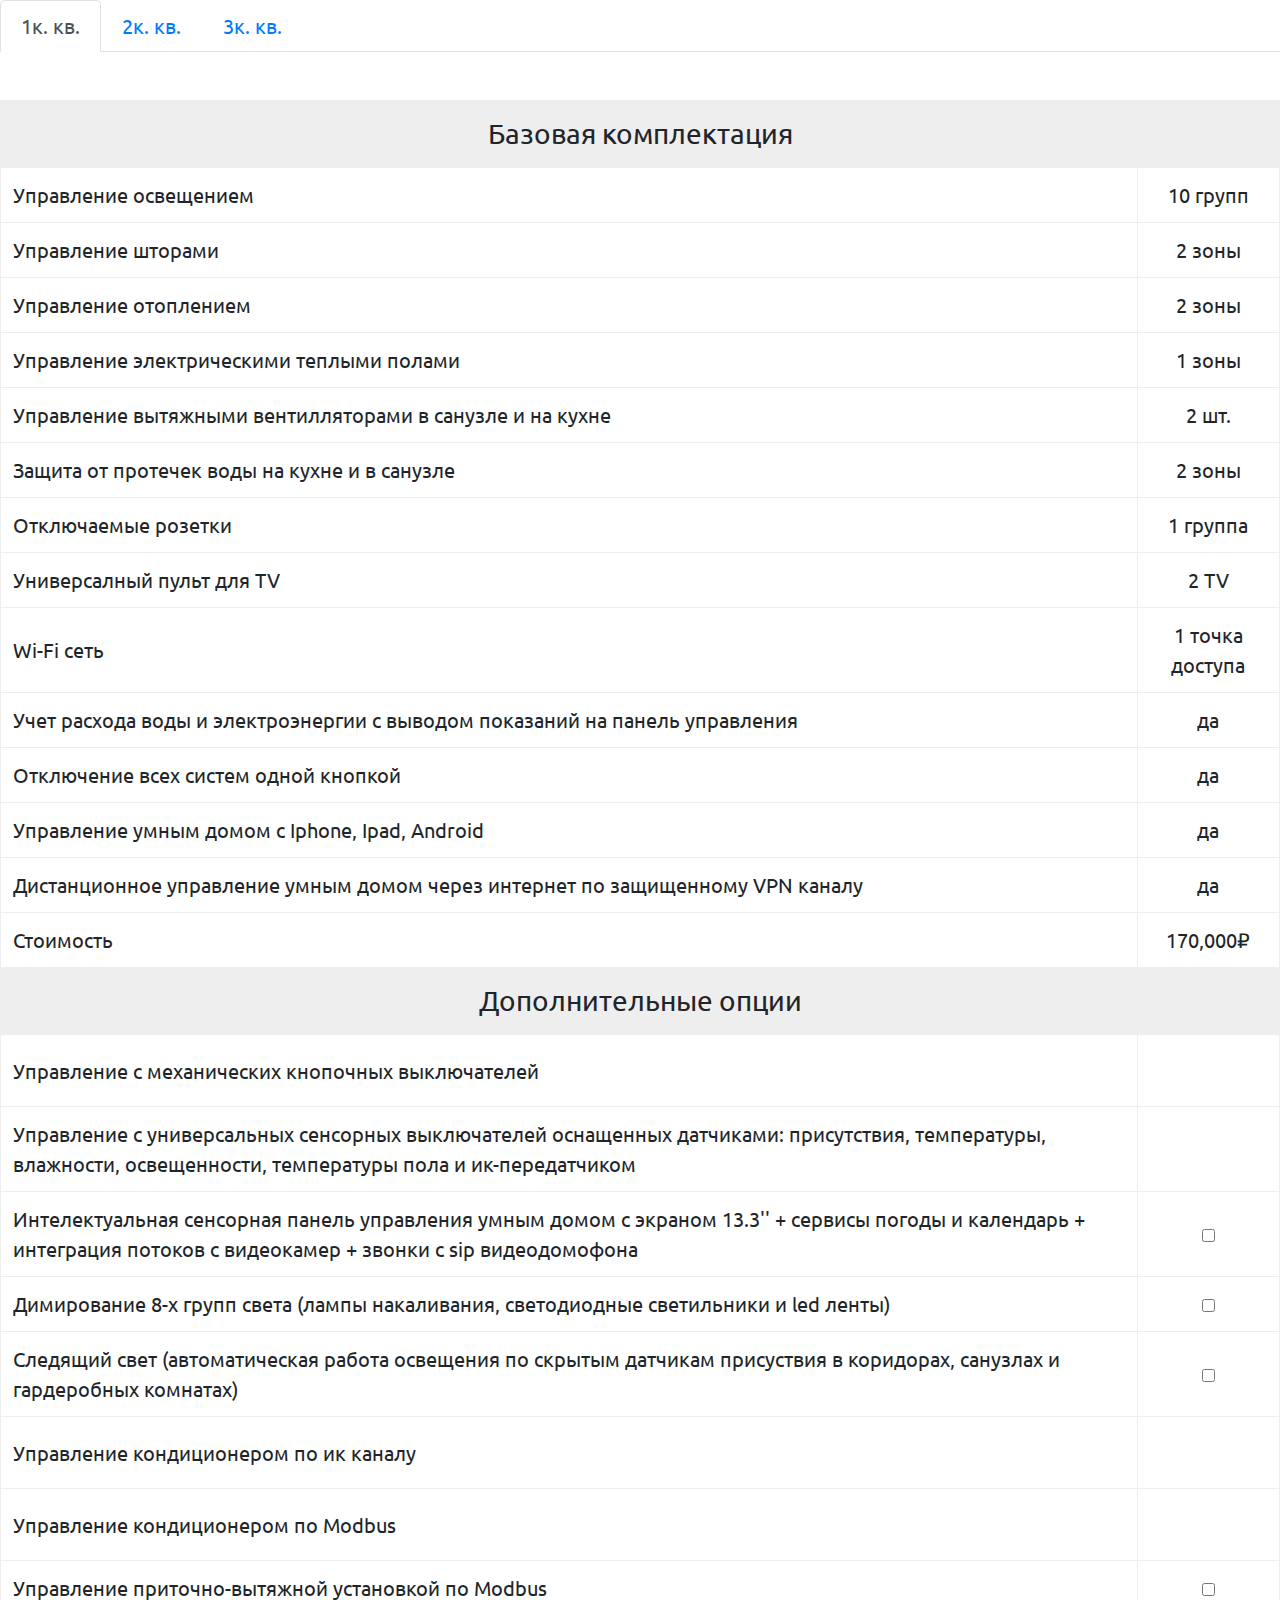
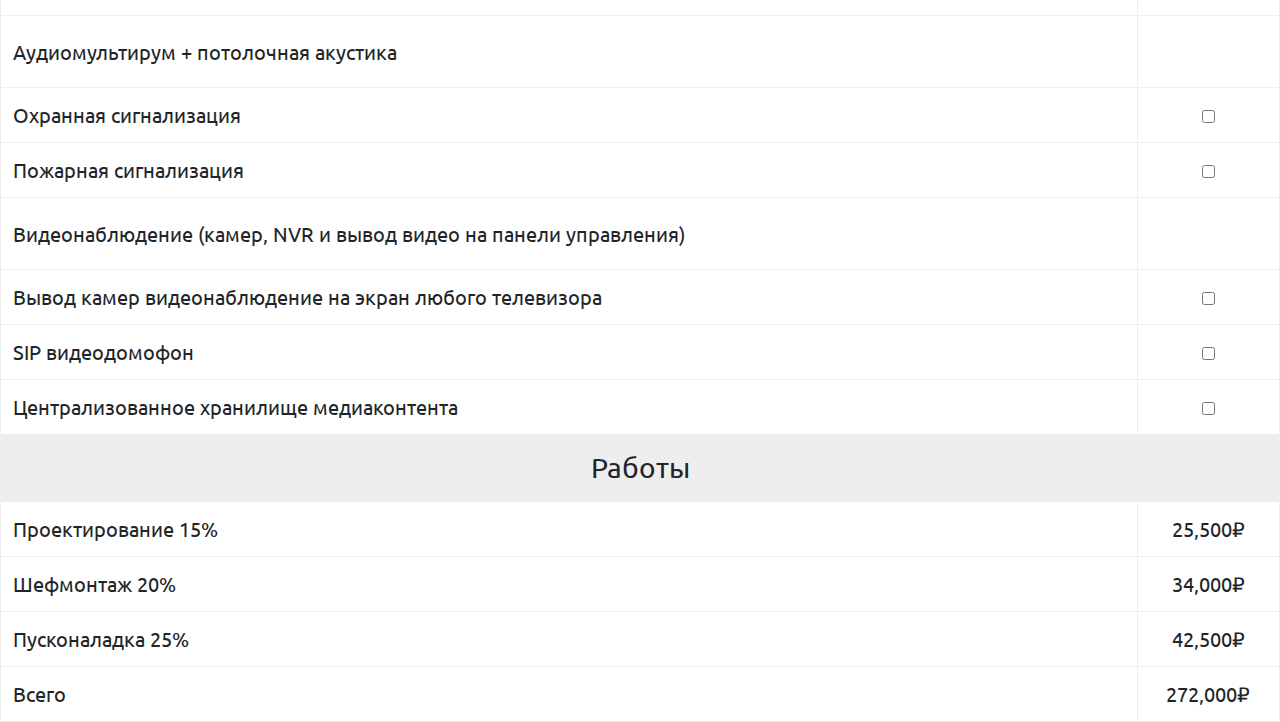
==== korolab/calc/index.html @ 898a59b2 "calculator" ====
<!DOCTYPE html>
<html>
  <head>
    <title>Калькулятор</title>
    <link rel="stylesheet" href="https://stackpath.bootstrapcdn.com/bootstrap/4.3.1/css/bootstrap.min.css" integrity="sha384-ggOyR0iXCbMQv3Xipma34MD+dH/1fQ784/j6cY/iJTQUOhcWr7x9JvoRxT2MZw1T" crossorigin="anonymous">
    <link rel="stylesheet" href="https://fonts.googleapis.com/css?family=Ubuntu:300,400,500,600,700&subset=latin,cyrillic">
    <link rel="stylesheet" href="index.css">
    <script src="https://code.jquery.com/jquery-3.3.1.slim.min.js" integrity="sha384-q8i/X+965DzO0rT7abK41JStQIAqVgRVzpbzo5smXKp4YfRvH+8abtTE1Pi6jizo" crossorigin="anonymous"></script>
    <script src="https://cdnjs.cloudflare.com/ajax/libs/popper.js/1.14.7/umd/popper.min.js" integrity="sha384-UO2eT0CpHqdSJQ6hJty5KVphtPhzWj9WO1clHTMGa3JDZwrnQq4sF86dIHNDz0W1" crossorigin="anonymous"></script>
    <script src="https://stackpath.bootstrapcdn.com/bootstrap/4.3.1/js/bootstrap.min.js" integrity="sha384-JjSmVgyd0p3pXB1rRibZUAYoIIy6OrQ6VrjIEaFf/nJGzIxFDsf4x0xIM+B07jRM" crossorigin="anonymous"></script>
    <script>
      let base = 0;
      let check0 = [];
      const work = [0, 0, 0];
      const check = [0, 0, 0, 0, 0, 0, 0, 0, 0];
      const input = [0, 0, 0, 0, 0, 0];
      const input0 = [0, 0, 0, 0, 0, 20000];
      const input1 = [5000, 15000, 15000, 30000, 70000, 20000];
      const data = {
        '#f1': {
          options: ['10 групп', '2 зоны', '2 зоны', '1 зоны', '2 шт.', '2 зоны', '1 группа', '2 TV', '1 точка доступа', 'да', 'да', 'да', 'да'],
          check: [60000, 39900, 20000, 35000, 30999, 30000, 30000, 20000, 40000],
          price: 170000
        },
        '#f2': {
          options: ['20 групп', '3 зоны', '3 зоны', '2 зоны', '3 шт.', '3 зоны', '2 группы', '3 TV', '2 точки доступа', 'да', 'да', 'да', 'да'],
          check: [60000, 39900, 30000, 35000, 40999, 30000, 30000, 20000, 40000],
          price: 230000
        },
        '#f3': {
          options: ['30 групп', '4 зоны', '4 зоны', '3 зоны', '3 шт.', '3 зоны', '3 группы', '4 TV', '3 точки доступа', 'да', 'да', 'да', 'да'],
          check: [60000, 39900, 40000, 35000, 50999, 30000, 30000, 20000, 40000],
          price: 310000
        },
      }
      function sum(a, b) {
        return a + b;
      }
      function total() {
        const price = base + check.reduce(sum) + input.reduce(sum);
        work[0] = 0.15 * price;
        work[1] = 0.20 * price;
        work[2] = 0.25 * price;
        const total = price + work.reduce(sum);
        $('.work').each(function(i) {
          $(this).text(`${work[i].toLocaleString()}₽`);
        });
        $('.total').text(`${total.toLocaleString()}₽`);
      }
      function select(hash) {
        check0 = data[hash].check;
        base = data[hash].price;
        $('.quantity').each(function(i) {
          $(this).text(data[hash].options[i]);
        });
        $('.base').text(`${base.toLocaleString()}₽`);
        total();
      }
      $(function() {
        $('a[data-toggle="tab"]').on('show.bs.tab', function (e) {
          select(e.target.hash);
        });
        $('.check.value').each(function(i) {
          const html = $(`<input type="checkbox">`);
          html.change(function() {
            check[i] = check0[i] * this.checked;
            total();
          });
          $(this).html(html);
        });
        $('.input.value').each(function(i) {
          const html = $(`<input type="number" class="form-control" min="0">`);
          html.change(function() {
            input[i] = input0[i] + input1[i] * this.value;
            total();
          });
          $(this).html(html);
        });
        select('#f1');
      })
    </script>
  </head>
  <body>
    <ul class="nav nav-tabs" id="tab" role="tablist">
      <li class="nav-item">
        <a class="nav-link active" id="home-tab" data-toggle="tab" href="#f1" role="tab" aria-selected="true">1к. кв.</a>
      </li>
      <li class="nav-item">
        <a class="nav-link" id="profile-tab" data-toggle="tab" href="#f2" role="tab" aria-selected="false">2к. кв.</a>
      </li>
      <li class="nav-item">
        <a class="nav-link" id="contact-tab" data-toggle="tab" href="#f3" role="tab" aria-selected="false">3к. кв.</a>
      </li>
    </ul>
    <table cellspacing=0 >
      <thead>
        <tr>
          <td class="head" colspan="2">Базовая комплектация</td>
        </tr>
      </thead>
      <tbody>
        <tr>
          <td class=>Управление освещением</td>
          <td class="cell quantity"></td>
        </tr>
        <tr>
          <td>Управление шторами</td>
          <td class="cell quantity"></td>
        </tr>
        <tr>
          <td>Управление отоплением</td>
          <td class="cell quantity"></td>
        </tr>
        <tr>
          <td>Управление электрическими теплыми полами</td>
          <td class="cell quantity"></td>
        </tr>
        <tr>
          <td>Управление вытяжными вентилляторами в санузле и на кухне</td>
          <td class="cell quantity"></td>
        </tr>
        <tr>
          <td>Защита от протечек воды на кухне и в санузле</td>
          <td class="cell quantity"></td>
        </tr>
        <tr>
          <td>Отключаемые розетки</td>
          <td class="cell quantity"></td>
        </tr>
        <tr>
          <td>Универсалный пульт для TV</td>
          <td class="cell quantity"></td>
        </tr>
        <tr>
          <td>Wi-Fi сеть</td>
          <td class="cell quantity"></td>
        </tr>
        <tr>
          <td>Учет расхода воды и электроэнергии с выводом показаний на панель управления</td>
          <td class="cell quantity"></td>
        </tr>
        <tr>
          <td>Отключение всех систем одной кнопкой</td>
          <td class="cell quantity"></td>
        </tr>
        <tr>
          <td>Управление умным домом с Iphone, Ipad, Android</td>
          <td class="cell quantity"></td>
        </tr>
        <tr>
          <td>Дистанционное управление умным домом через интернет по защищенному VPN каналу</td>
          <td class="cell quantity"></td>
        </tr>
        <tr>
          <td>Стоимость</td>
          <td class="cell base price"></td>
        </tr>
        <tr>
          <td class="head" colspan="2">Дополнительные опции</td>
        </tr>
        <tr>
          <td>Управление с механических кнопочных выключателей</td>
          <td class="cell input value"></td>
        </tr>
        <tr>
          <td>Управление с универсальных сенсорных выключателей оснащенных датчиками: присутствия, температуры, влажности, освещенности, температуры пола и ик-передатчиком</td>
          <td class="cell input value"></td>
        </tr>
        <tr>
          <td>Интелектуальная сенсорная панель управления умным домом c экраном 13.3'' + cервисы погоды и календарь + интеграция потоков с видеокамер + звонки с sip видеодомофона</td>
          <td class="cell check value"></td>
        </tr>
        <tr>
          <td>Димирование 8-х групп света (лампы накаливания, светодиодные светильники и led ленты)</td>
          <td class="cell check value"></td>
        </tr>
        <tr>
          <td>Следящий свет (автоматическая работа освещения по скрытым датчикам присуствия в коридорах, санузлах и гардеробных комнатах)</td>
          <td class="cell check value"></td>
        </tr>
        <tr>
          <td>Управление кондиционером по ик каналу</td>
          <td class="cell input value"></td>
        </tr>
        <tr>
          <td>Управление кондиционером по Modbus</td>
          <td class="cell input value"></td>
        </tr>
        <tr>
          <td>Управление приточно-вытяжной установкой по Modbus</td>
          <td class="cell check value"></td>
        </tr>
        <tr>
          <td>Аудиомультирум + потолочная акустика</td>
          <td class="cell input value"></td>
        </tr>
        <tr>
          <td>Охранная сигнализация</td>
          <td class="cell check value"></td>
        </tr>
        <tr>
          <td>Пожарная сигнализация</td>
          <td class="cell check value"></td>
        </tr>
        <tr>
          <td>Видеонаблюдение (камер, NVR и вывод видео на панели управления)</td>
          <td class="cell input value"></td>
        </tr>
        <tr>
          <td>Вывод камер видеонаблюдение на экран любого телевизора</td>
          <td class="cell check value"></td>
        </tr>
        <tr>
          <td>SIP видеодомофон</td>
          <td class="cell check value"></td>
        </tr>
        <tr>
          <td>Централизованное хранилище медиаконтента</td>
          <td class="cell check value"></td>
        </tr>
        <tr>
          <td class="head" colspan="2">Работы</td>
        </tr>
        <tr>
          <td>Проектирование 15%</td>
          <td class="cell work"></td>
        </tr>
        <tr>
          <td>Шефмонтаж 20%</td>
          <td class="cell work"></td>
        </tr>
        <tr>
          <td>Пусконаладка 25%</td>
          <td class="cell work"></td>
        </tr>
        <tr>
          <td>Всего</td>
          <td class="cell total"></td>
        </tr>
        </tbody>
    </table>
  </body>
</html>
---- korolab/calc/index.css ----
* {
  font-family: Ubuntu;
  font-size: 20px;
}

#tab {
  margin-bottom: 48px;
}

td {
  padding: 12px;
  border: solid 1px #eee;
}

.head {
  width: 90%;
  font-size: 28px;
  background-color: #eee;
  text-align: center;
}

.value {
  width: 10%;
}

.cell{
  text-align: center;
}

/* input::-webkit-outer-spin-button,
input::-webkit-inner-spin-button {
    -webkit-appearance: none;
    margin: 0;
} */

input[type=number] {
  -moz-appearance:textfield;
  text-align: center;
  border: none;
}
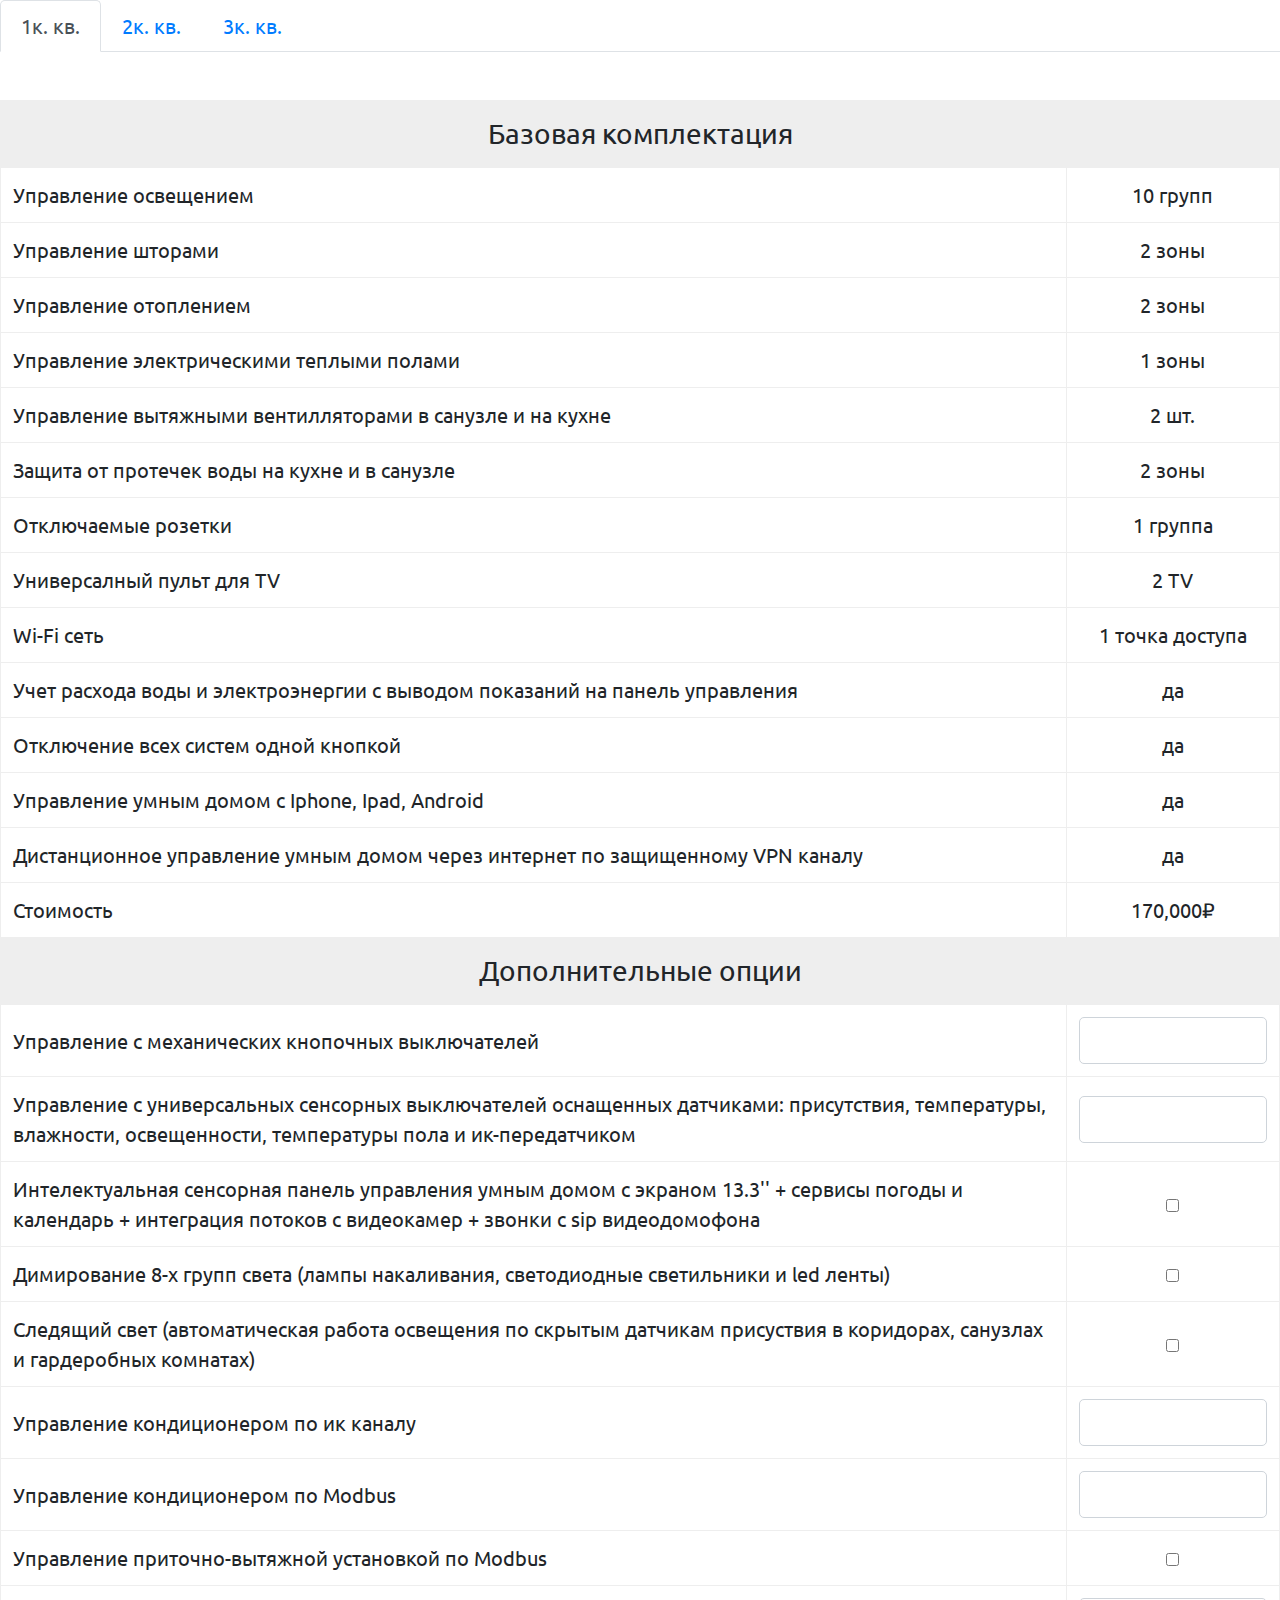
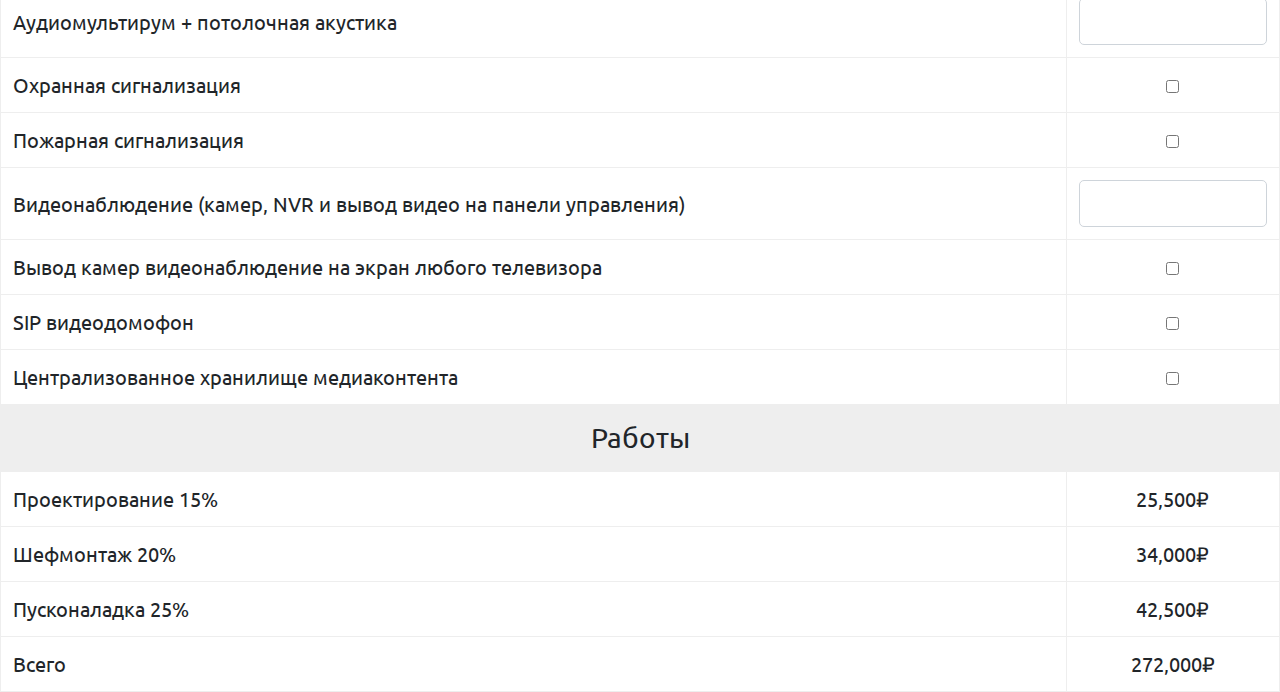
==== commit bd179739: "up" ====
--- a/korolab/calc/index.html
+++ b/korolab/calc/index.html
@@ -4,7 +4,58 @@
     <title>Калькулятор</title>
     <link rel="stylesheet" href="https://stackpath.bootstrapcdn.com/bootstrap/4.3.1/css/bootstrap.min.css" integrity="sha384-ggOyR0iXCbMQv3Xipma34MD+dH/1fQ784/j6cY/iJTQUOhcWr7x9JvoRxT2MZw1T" crossorigin="anonymous">
     <link rel="stylesheet" href="https://fonts.googleapis.com/css?family=Ubuntu:300,400,500,600,700&subset=latin,cyrillic">
-    <link rel="stylesheet" href="index.css">
+    <style>
+      * {
+        font-family: Ubuntu;
+        font-size: 20px;
+      }
+
+      #tab {
+        margin-bottom: 48px;
+      }
+
+      td {
+        padding: 12px;
+        border: solid 1px #eee;
+      }
+
+      .head {
+        width: 85%;
+        font-size: 28px;
+        background-color: #eee;
+        text-align: center;
+      }
+
+      .value {
+        width: 15%;
+      }
+
+      .option{
+        text-align: left;
+      }
+
+      .cell{
+        text-align: center;
+      }
+
+      .head {
+        width: 90%;
+        font-size: 28px;
+        background-color: #eee;
+        text-align: center;
+      }
+
+      /* input::-webkit-outer-spin-button,
+      input::-webkit-inner-spin-button {
+          -webkit-appearance: none;
+          margin: 0;
+      } */
+
+      input[type=number] {
+        -moz-appearance:textfield;
+        text-align: center;
+      }
+    </style>
     <script src="https://code.jquery.com/jquery-3.3.1.slim.min.js" integrity="sha384-q8i/X+965DzO0rT7abK41JStQIAqVgRVzpbzo5smXKp4YfRvH+8abtTE1Pi6jizo" crossorigin="anonymous"></script>
     <script src="https://cdnjs.cloudflare.com/ajax/libs/popper.js/1.14.7/umd/popper.min.js" integrity="sha384-UO2eT0CpHqdSJQ6hJty5KVphtPhzWj9WO1clHTMGa3JDZwrnQq4sF86dIHNDz0W1" crossorigin="anonymous"></script>
     <script src="https://stackpath.bootstrapcdn.com/bootstrap/4.3.1/js/bootstrap.min.js" integrity="sha384-JjSmVgyd0p3pXB1rRibZUAYoIIy6OrQ6VrjIEaFf/nJGzIxFDsf4x0xIM+B07jRM" crossorigin="anonymous"></script>
@@ -100,141 +151,141 @@
       </thead>
       <tbody>
         <tr>
-          <td class=>Управление освещением</td>
-          <td class="cell quantity"></td>
-        </tr>
-        <tr>
-          <td>Управление шторами</td>
-          <td class="cell quantity"></td>
-        </tr>
-        <tr>
-          <td>Управление отоплением</td>
-          <td class="cell quantity"></td>
-        </tr>
-        <tr>
-          <td>Управление электрическими теплыми полами</td>
-          <td class="cell quantity"></td>
-        </tr>
-        <tr>
-          <td>Управление вытяжными вентилляторами в санузле и на кухне</td>
-          <td class="cell quantity"></td>
-        </tr>
-        <tr>
-          <td>Защита от протечек воды на кухне и в санузле</td>
-          <td class="cell quantity"></td>
-        </tr>
-        <tr>
-          <td>Отключаемые розетки</td>
-          <td class="cell quantity"></td>
-        </tr>
-        <tr>
-          <td>Универсалный пульт для TV</td>
-          <td class="cell quantity"></td>
-        </tr>
-        <tr>
-          <td>Wi-Fi сеть</td>
-          <td class="cell quantity"></td>
-        </tr>
-        <tr>
-          <td>Учет расхода воды и электроэнергии с выводом показаний на панель управления</td>
-          <td class="cell quantity"></td>
-        </tr>
-        <tr>
-          <td>Отключение всех систем одной кнопкой</td>
-          <td class="cell quantity"></td>
-        </tr>
-        <tr>
-          <td>Управление умным домом с Iphone, Ipad, Android</td>
-          <td class="cell quantity"></td>
-        </tr>
-        <tr>
-          <td>Дистанционное управление умным домом через интернет по защищенному VPN каналу</td>
-          <td class="cell quantity"></td>
-        </tr>
-        <tr>
-          <td>Стоимость</td>
+          <td class="option">Управление освещением</td>
+          <td class="cell quantity"></td>
+        </tr>
+        <tr>
+          <td class="option">Управление шторами</td>
+          <td class="cell quantity"></td>
+        </tr>
+        <tr>
+          <td class="option">Управление отоплением</td>
+          <td class="cell quantity"></td>
+        </tr>
+        <tr>
+          <td class="option">Управление электрическими теплыми полами</td>
+          <td class="cell quantity"></td>
+        </tr>
+        <tr>
+          <td class="option">Управление вытяжными вентилляторами в санузле и на кухне</td>
+          <td class="cell quantity"></td>
+        </tr>
+        <tr>
+          <td class="option">Защита от протечек воды на кухне и в санузле</td>
+          <td class="cell quantity"></td>
+        </tr>
+        <tr>
+          <td class="option">Отключаемые розетки</td>
+          <td class="cell quantity"></td>
+        </tr>
+        <tr>
+          <td class="option">Универсалный пульт для TV</td>
+          <td class="cell quantity"></td>
+        </tr>
+        <tr>
+          <td class="option">Wi-Fi сеть</td>
+          <td class="cell quantity"></td>
+        </tr>
+        <tr>
+          <td class="option">Учет расхода воды и электроэнергии с выводом показаний на панель управления</td>
+          <td class="cell quantity"></td>
+        </tr>
+        <tr>
+          <td class="option">Отключение всех систем одной кнопкой</td>
+          <td class="cell quantity"></td>
+        </tr>
+        <tr>
+          <td class="option">Управление умным домом с Iphone, Ipad, Android</td>
+          <td class="cell quantity"></td>
+        </tr>
+        <tr>
+          <td class="option">Дистанционное управление умным домом через интернет по защищенному VPN каналу</td>
+          <td class="cell quantity"></td>
+        </tr>
+        <tr>
+          <td class="option">Стоимость</td>
           <td class="cell base price"></td>
         </tr>
         <tr>
           <td class="head" colspan="2">Дополнительные опции</td>
         </tr>
         <tr>
-          <td>Управление с механических кнопочных выключателей</td>
-          <td class="cell input value"></td>
-        </tr>
-        <tr>
-          <td>Управление с универсальных сенсорных выключателей оснащенных датчиками: присутствия, температуры, влажности, освещенности, температуры пола и ик-передатчиком</td>
-          <td class="cell input value"></td>
-        </tr>
-        <tr>
-          <td>Интелектуальная сенсорная панель управления умным домом c экраном 13.3'' + cервисы погоды и календарь + интеграция потоков с видеокамер + звонки с sip видеодомофона</td>
-          <td class="cell check value"></td>
-        </tr>
-        <tr>
-          <td>Димирование 8-х групп света (лампы накаливания, светодиодные светильники и led ленты)</td>
-          <td class="cell check value"></td>
-        </tr>
-        <tr>
-          <td>Следящий свет (автоматическая работа освещения по скрытым датчикам присуствия в коридорах, санузлах и гардеробных комнатах)</td>
-          <td class="cell check value"></td>
-        </tr>
-        <tr>
-          <td>Управление кондиционером по ик каналу</td>
-          <td class="cell input value"></td>
-        </tr>
-        <tr>
-          <td>Управление кондиционером по Modbus</td>
-          <td class="cell input value"></td>
-        </tr>
-        <tr>
-          <td>Управление приточно-вытяжной установкой по Modbus</td>
-          <td class="cell check value"></td>
-        </tr>
-        <tr>
-          <td>Аудиомультирум + потолочная акустика</td>
-          <td class="cell input value"></td>
-        </tr>
-        <tr>
-          <td>Охранная сигнализация</td>
-          <td class="cell check value"></td>
-        </tr>
-        <tr>
-          <td>Пожарная сигнализация</td>
-          <td class="cell check value"></td>
-        </tr>
-        <tr>
-          <td>Видеонаблюдение (камер, NVR и вывод видео на панели управления)</td>
-          <td class="cell input value"></td>
-        </tr>
-        <tr>
-          <td>Вывод камер видеонаблюдение на экран любого телевизора</td>
-          <td class="cell check value"></td>
-        </tr>
-        <tr>
-          <td>SIP видеодомофон</td>
-          <td class="cell check value"></td>
-        </tr>
-        <tr>
-          <td>Централизованное хранилище медиаконтента</td>
+          <td class="option">Управление с механических кнопочных выключателей</td>
+          <td class="cell input value"></td>
+        </tr>
+        <tr>
+          <td class="option">Управление с универсальных сенсорных выключателей оснащенных датчиками: присутствия, температуры, влажности, освещенности, температуры пола и ик-передатчиком</td>
+          <td class="cell input value"></td>
+        </tr>
+        <tr>
+          <td class="option">Интелектуальная сенсорная панель управления умным домом c экраном 13.3'' + cервисы погоды и календарь + интеграция потоков с видеокамер + звонки с sip видеодомофона</td>
+          <td class="cell check value"></td>
+        </tr>
+        <tr>
+          <td class="option">Димирование 8-х групп света (лампы накаливания, светодиодные светильники и led ленты)</td>
+          <td class="cell check value"></td>
+        </tr>
+        <tr>
+          <td class="option">Следящий свет (автоматическая работа освещения по скрытым датчикам присуствия в коридорах, санузлах и гардеробных комнатах)</td>
+          <td class="cell check value"></td>
+        </tr>
+        <tr>
+          <td class="option">Управление кондиционером по ик каналу</td>
+          <td class="cell input value"></td>
+        </tr>
+        <tr>
+          <td class="option">Управление кондиционером по Modbus</td>
+          <td class="cell input value"></td>
+        </tr>
+        <tr>
+          <td class="option">Управление приточно-вытяжной установкой по Modbus</td>
+          <td class="cell check value"></td>
+        </tr>
+        <tr>
+          <td class="option">Аудиомультирум + потолочная акустика</td>
+          <td class="cell input value"></td>
+        </tr>
+        <tr>
+          <td class="option">Охранная сигнализация</td>
+          <td class="cell check value"></td>
+        </tr>
+        <tr>
+          <td class="option">Пожарная сигнализация</td>
+          <td class="cell check value"></td>
+        </tr>
+        <tr>
+          <td class="option">Видеонаблюдение (камер, NVR и вывод видео на панели управления)</td>
+          <td class="cell input value"></td>
+        </tr>
+        <tr>
+          <td class="option">Вывод камер видеонаблюдение на экран любого телевизора</td>
+          <td class="cell check value"></td>
+        </tr>
+        <tr>
+          <td class="option">SIP видеодомофон</td>
+          <td class="cell check value"></td>
+        </tr>
+        <tr>
+          <td class="option">Централизованное хранилище медиаконтента</td>
           <td class="cell check value"></td>
         </tr>
         <tr>
           <td class="head" colspan="2">Работы</td>
         </tr>
         <tr>
-          <td>Проектирование 15%</td>
+          <td class="option">Проектирование 15%</td>
           <td class="cell work"></td>
         </tr>
         <tr>
-          <td>Шефмонтаж 20%</td>
+          <td class="option">Шефмонтаж 20%</td>
           <td class="cell work"></td>
         </tr>
         <tr>
-          <td>Пусконаладка 25%</td>
+          <td class="option">Пусконаладка 25%</td>
           <td class="cell work"></td>
         </tr>
         <tr>
-          <td>Всего</td>
+          <td class="option">Всего</td>
           <td class="cell total"></td>
         </tr>
         </tbody>
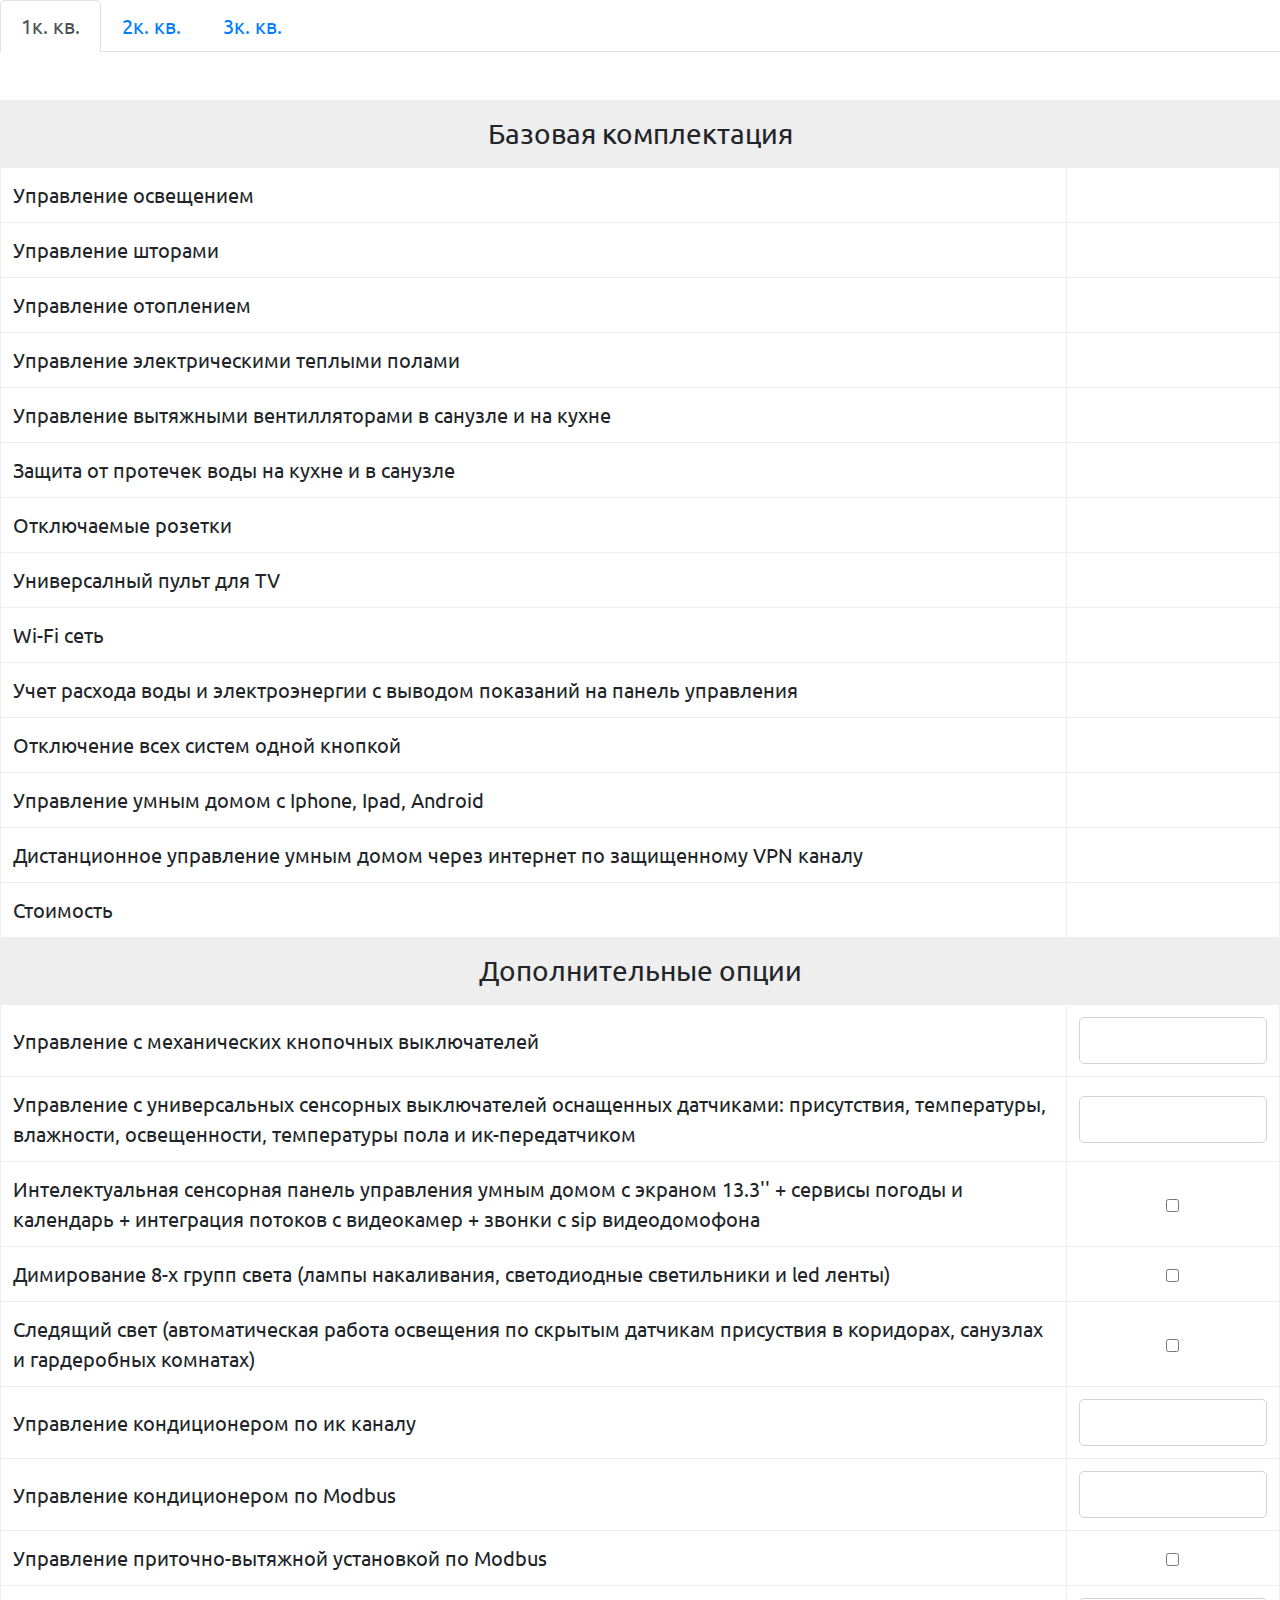
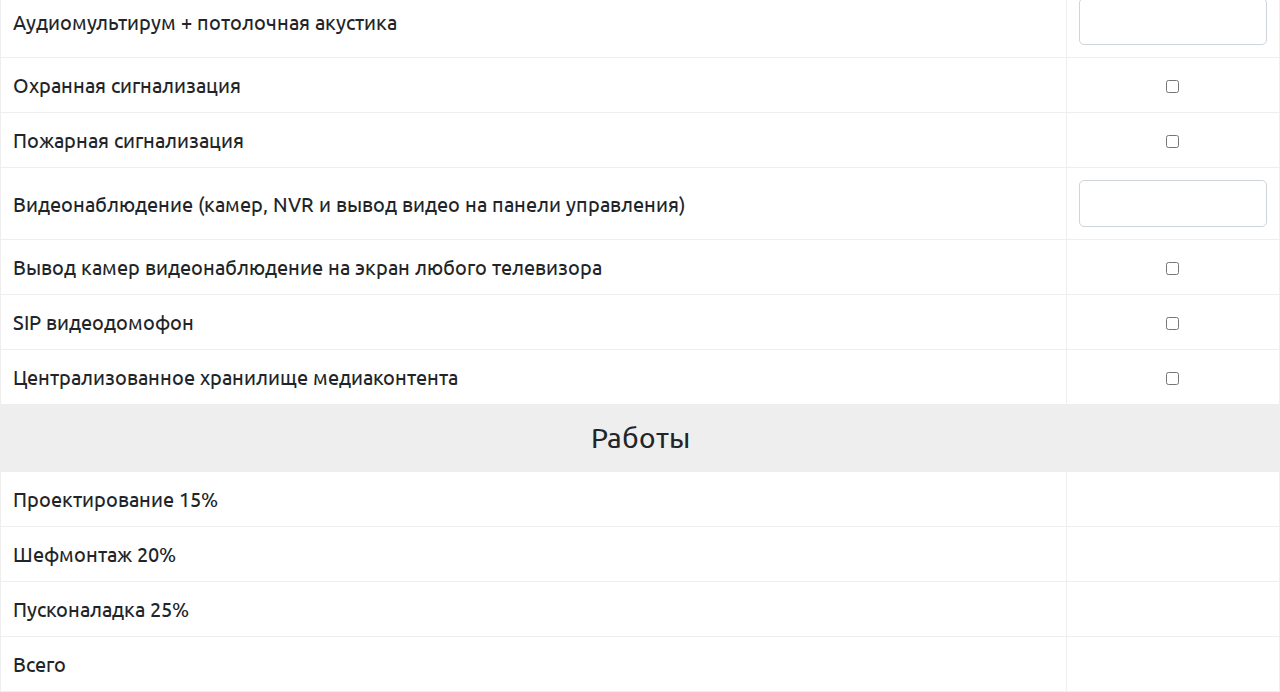
==== commit b9f2c2ef: "up" ====
--- a/korolab/calc/index.html
+++ b/korolab/calc/index.html
@@ -127,6 +127,7 @@
           });
           $(this).html(html);
         });
+        parent.iframeLoaded();
         select('#f1');
       })
     </script>
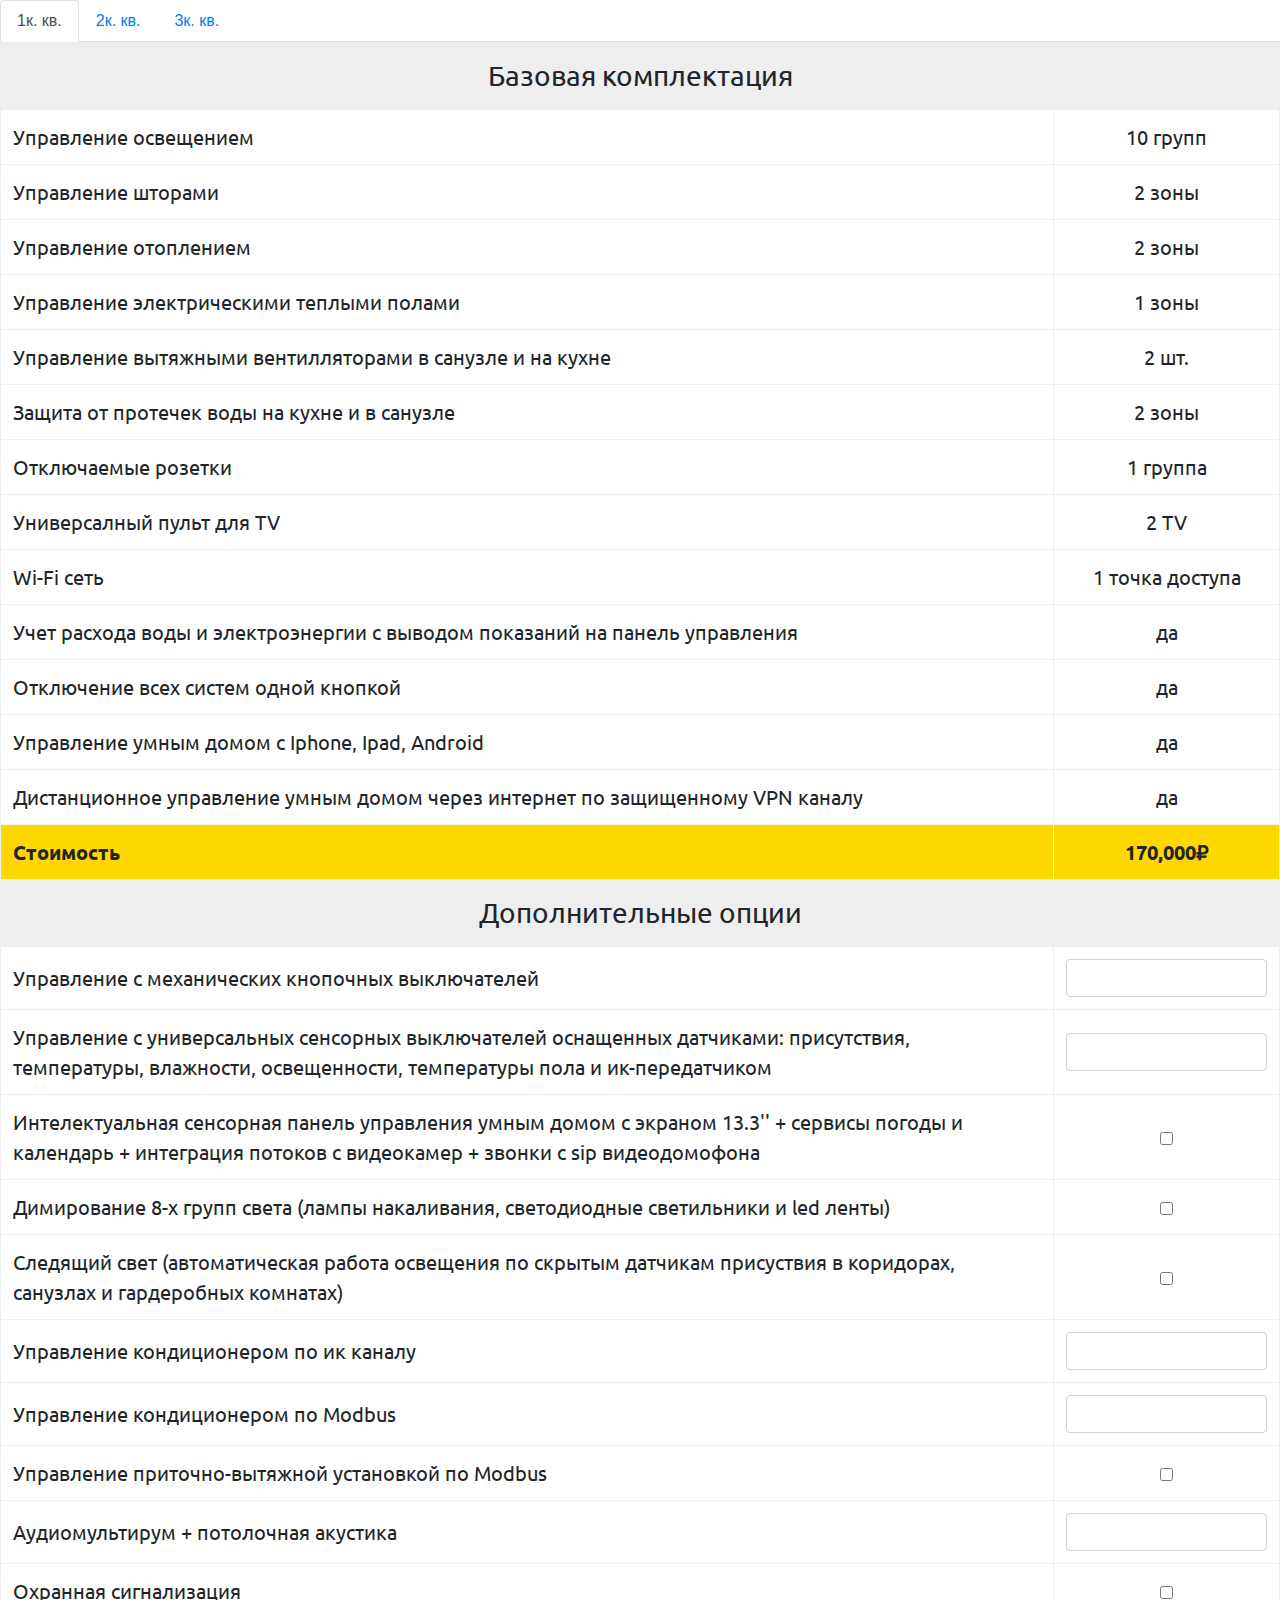
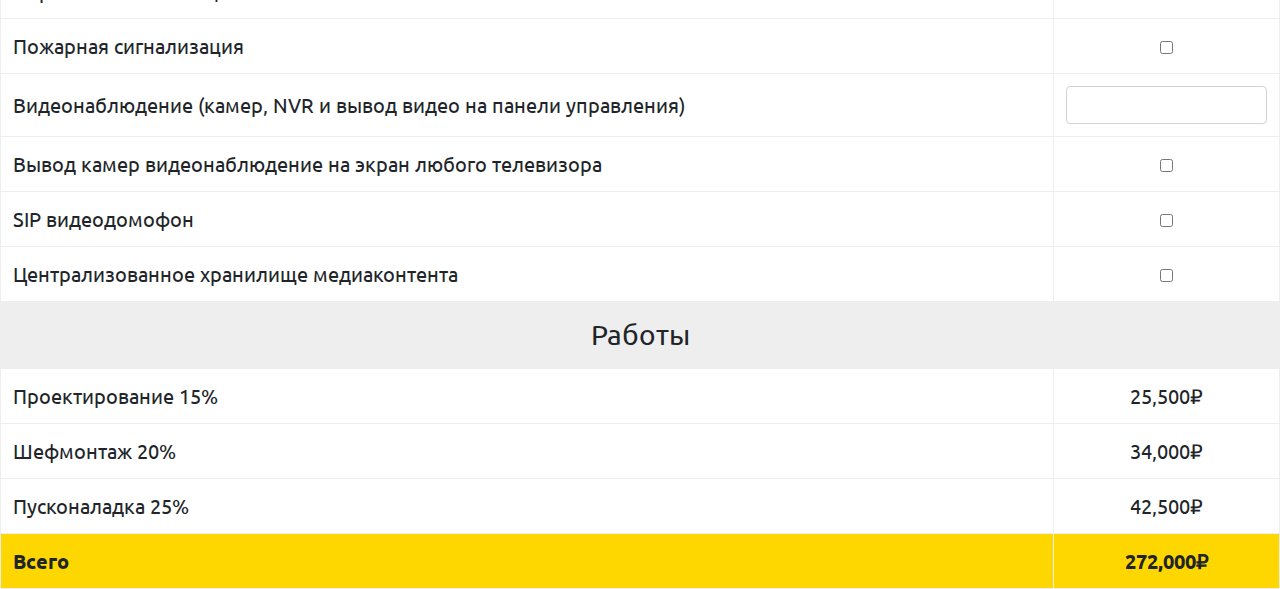
==== commit 06f13ff0: "up" ====
--- a/korolab/calc/index.html
+++ b/korolab/calc/index.html
@@ -5,16 +5,12 @@
     <link rel="stylesheet" href="https://stackpath.bootstrapcdn.com/bootstrap/4.3.1/css/bootstrap.min.css" integrity="sha384-ggOyR0iXCbMQv3Xipma34MD+dH/1fQ784/j6cY/iJTQUOhcWr7x9JvoRxT2MZw1T" crossorigin="anonymous">
     <link rel="stylesheet" href="https://fonts.googleapis.com/css?family=Ubuntu:300,400,500,600,700&subset=latin,cyrillic">
     <style>
-      * {
+      .price {
         font-family: Ubuntu;
         font-size: 20px;
       }
 
-      #tab {
-        margin-bottom: 48px;
-      }
-
-      td {
+      .price td {
         padding: 12px;
         border: solid 1px #eee;
       }
@@ -38,11 +34,9 @@
         text-align: center;
       }
 
-      .head {
-        width: 90%;
-        font-size: 28px;
-        background-color: #eee;
-        text-align: center;
+      .pivot {
+        background-color: gold;
+        font-weight: bold
       }
 
       /* input::-webkit-outer-spin-button,
@@ -51,7 +45,7 @@
           margin: 0;
       } */
 
-      input[type=number] {
+      .price input[type=number] {
         -moz-appearance:textfield;
         text-align: center;
       }
@@ -127,7 +121,6 @@
           });
           $(this).html(html);
         });
-        parent.iframeLoaded();
         select('#f1');
       })
     </script>
@@ -144,7 +137,7 @@
         <a class="nav-link" id="contact-tab" data-toggle="tab" href="#f3" role="tab" aria-selected="false">3к. кв.</a>
       </li>
     </ul>
-    <table cellspacing=0 >
+    <table class="price" cellspacing=0 >
       <thead>
         <tr>
           <td class="head" colspan="2">Базовая комплектация</td>
@@ -203,9 +196,9 @@
           <td class="option">Дистанционное управление умным домом через интернет по защищенному VPN каналу</td>
           <td class="cell quantity"></td>
         </tr>
-        <tr>
+        <tr class="pivot">
           <td class="option">Стоимость</td>
-          <td class="cell base price"></td>
+          <td class="cell base"></td>
         </tr>
         <tr>
           <td class="head" colspan="2">Дополнительные опции</td>
@@ -285,7 +278,7 @@
           <td class="option">Пусконаладка 25%</td>
           <td class="cell work"></td>
         </tr>
-        <tr>
+        <tr class="pivot">
           <td class="option">Всего</td>
           <td class="cell total"></td>
         </tr>
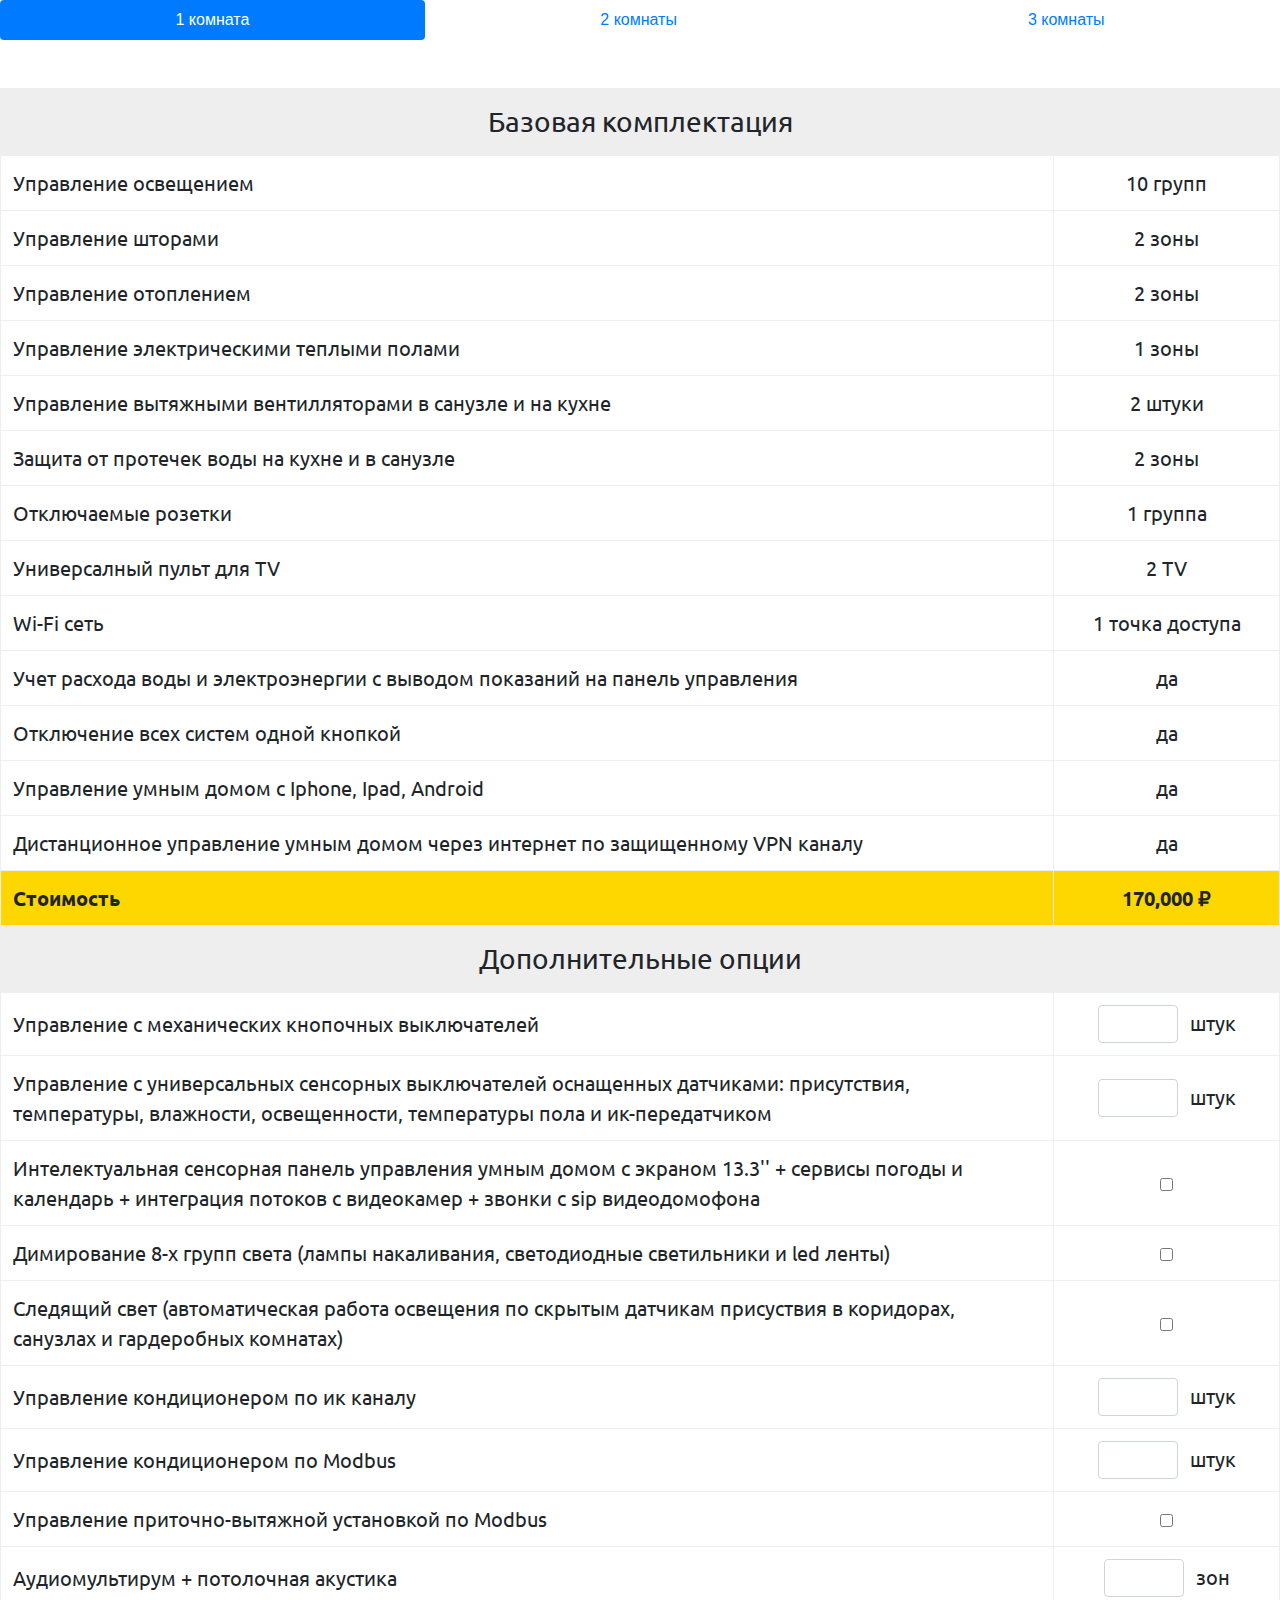
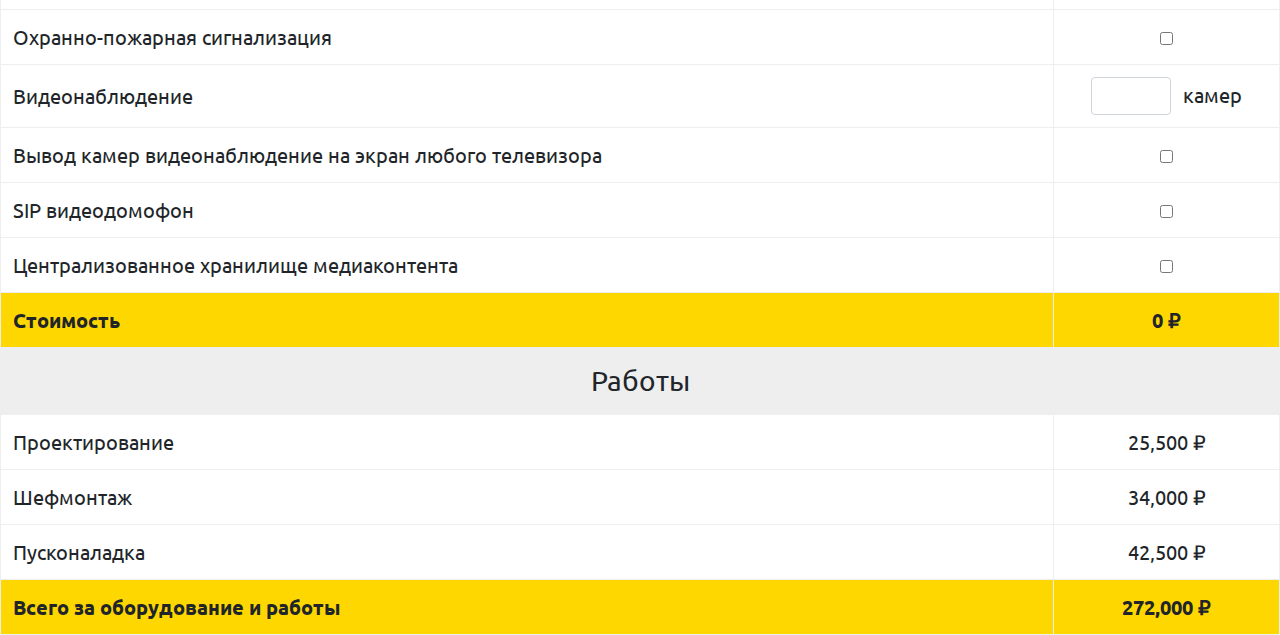
==== commit d8e0b20f: "Update index.html" ====
--- a/korolab/calc/index.html
+++ b/korolab/calc/index.html
@@ -5,6 +5,12 @@
     <link rel="stylesheet" href="https://stackpath.bootstrapcdn.com/bootstrap/4.3.1/css/bootstrap.min.css" integrity="sha384-ggOyR0iXCbMQv3Xipma34MD+dH/1fQ784/j6cY/iJTQUOhcWr7x9JvoRxT2MZw1T" crossorigin="anonymous">
     <link rel="stylesheet" href="https://fonts.googleapis.com/css?family=Ubuntu:300,400,500,600,700&subset=latin,cyrillic">
     <style>
+      .select {
+        margin-bottom: 48px;
+      }
+      a.active {
+          color: white !important
+      }
       .price {
         font-family: Ubuntu;
         font-size: 20px;
@@ -37,6 +43,12 @@
       .pivot {
         background-color: gold;
         font-weight: bold
+      }
+
+      .input input {
+        display: inline;
+        margin-right: 12px;
+        width: 40%;
       }
 
       /* input::-webkit-outer-spin-button,
@@ -55,50 +67,59 @@
     <script src="https://stackpath.bootstrapcdn.com/bootstrap/4.3.1/js/bootstrap.min.js" integrity="sha384-JjSmVgyd0p3pXB1rRibZUAYoIIy6OrQ6VrjIEaFf/nJGzIxFDsf4x0xIM+B07jRM" crossorigin="anonymous"></script>
     <script>
       let base = 0;
+      let check;
       let check0 = [];
       const work = [0, 0, 0];
-      const check = [0, 0, 0, 0, 0, 0, 0, 0, 0];
       const input = [0, 0, 0, 0, 0, 0];
       const input0 = [0, 0, 0, 0, 0, 20000];
-      const input1 = [5000, 15000, 15000, 30000, 70000, 20000];
+      const input1 = [5000, 15000, 15000, 30000, 70000, 15000];
+      const magnitude1 = ['штука', 'штука', 'штука', 'штука', 'зона', 'камера'];
+      const magnitude2 = ['штуки', 'штуки', 'штуки', 'штуки', 'зоны', 'камеры'];
+      const magnitude = ['штук', 'штук', 'штук', 'штук', 'зон', 'камер'];
+      const step = [4, 1, 1, 1, 2, 1];
       const data = {
         '#f1': {
-          options: ['10 групп', '2 зоны', '2 зоны', '1 зоны', '2 шт.', '2 зоны', '1 группа', '2 TV', '1 точка доступа', 'да', 'да', 'да', 'да'],
-          check: [60000, 39900, 20000, 35000, 30999, 30000, 30000, 20000, 40000],
+          options: ['10 групп', '2 зоны', '2 зоны', '1 зоны', '2 штуки', '2 зоны', '1 группа', '2 TV', '1 точка доступа', 'да', 'да', 'да', 'да'],
+          check: [60000, 39900, 20000, 35000, 30999, 30000, 20000, 40000],
           price: 170000
         },
         '#f2': {
-          options: ['20 групп', '3 зоны', '3 зоны', '2 зоны', '3 шт.', '3 зоны', '2 группы', '3 TV', '2 точки доступа', 'да', 'да', 'да', 'да'],
-          check: [60000, 39900, 30000, 35000, 40999, 30000, 30000, 20000, 40000],
+          options: ['20 групп', '3 зоны', '3 зоны', '2 зоны', '3 штуки', '3 зоны', '2 группы', '3 TV', '2 точки доступа', 'да', 'да', 'да', 'да'],
+          check: [60000, 39900, 30000, 35000, 40999, 30000, 20000, 40000],
           price: 230000
         },
         '#f3': {
-          options: ['30 групп', '4 зоны', '4 зоны', '3 зоны', '3 шт.', '3 зоны', '3 группы', '4 TV', '3 точки доступа', 'да', 'да', 'да', 'да'],
-          check: [60000, 39900, 40000, 35000, 50999, 30000, 30000, 20000, 40000],
+          options: ['30 групп', '4 зоны', '4 зоны', '3 зоны', '3 штуки', '3 зоны', '3 группы', '4 TV', '3 точки доступа', 'да', 'да', 'да', 'да'],
+          check: [60000, 39900, 40000, 35000, 50999, 30000, 20000, 40000],
           price: 310000
         },
       }
       function sum(a, b) {
         return a + b;
       }
+      function mul(a, i) {
+        return a * (check0[i] || 0);
+      }
       function total() {
-        const price = base + check.reduce(sum) + input.reduce(sum);
+        const options = check.map(mul).reduce(sum) + input.reduce(sum);
+        const price = base + options;
         work[0] = 0.15 * price;
         work[1] = 0.20 * price;
         work[2] = 0.25 * price;
         const total = price + work.reduce(sum);
         $('.work').each(function(i) {
-          $(this).text(`${work[i].toLocaleString()}₽`);
-        });
-        $('.total').text(`${total.toLocaleString()}₽`);
+          $(this).text(`${work[i].toLocaleString()} ₽`);
+        });
+        $('.options').text(`${options.toLocaleString()} ₽`);
+        $('.total').text(`${total.toLocaleString()} ₽`);
       }
       function select(hash) {
-        check0 = data[hash].check;
+        check = data[hash].check;
         base = data[hash].price;
         $('.quantity').each(function(i) {
           $(this).text(data[hash].options[i]);
         });
-        $('.base').text(`${base.toLocaleString()}₽`);
+        $('.base').text(`${base.toLocaleString()} ₽`);
         total();
       }
       $(function() {
@@ -108,15 +129,28 @@
         $('.check.value').each(function(i) {
           const html = $(`<input type="checkbox">`);
           html.change(function() {
-            check[i] = check0[i] * this.checked;
+            check0[i] = this.checked;
             total();
           });
           $(this).html(html);
         });
         $('.input.value').each(function(i) {
-          const html = $(`<input type="number" class="form-control" min="0">`);
-          html.change(function() {
-            input[i] = input0[i] + input1[i] * this.value;
+          const html = $(`<input type="number" class="form-control" min="0" step="${step[i]}"><span id="m${i}">${magnitude[i]}</span>`);
+          html.on('input', function() {
+            const v = this.value % step[i];
+            const value = (v ? 1 : 0) + Math.floor(this.value / step[i]);
+            input[i] = this.value > 0 ? input0[i] + (input1[i] * value) : 0;
+            const s1 = this.value.substr(-1);
+            const s2 = this.value.substr(-2);
+            let m = magnitude;
+            if (s2 !== '11' && s2 !=='12' && s2 !== '13' && s2 !== '14') {
+              if (s1 === '1') {
+                m = magnitude1;
+              } else if (s1 === '2' || s1 === '3' || s1 === '4') {
+                m = magnitude2;
+              }
+            }
+            $(`#m${i}`).text(m[i]);
             total();
           });
           $(this).html(html);
@@ -126,15 +160,15 @@
     </script>
   </head>
   <body>
-    <ul class="nav nav-tabs" id="tab" role="tablist">
+    <ul class="select nav nav-pills nav-fill" id="tab" role="tablist">
       <li class="nav-item">
-        <a class="nav-link active" id="home-tab" data-toggle="tab" href="#f1" role="tab" aria-selected="true">1к. кв.</a>
+        <a class="nav-link active" id="home-tab" data-toggle="tab" href="#f1" role="tab" aria-selected="true">1 комната</a>
       </li>
       <li class="nav-item">
-        <a class="nav-link" id="profile-tab" data-toggle="tab" href="#f2" role="tab" aria-selected="false">2к. кв.</a>
+        <a class="nav-link" id="profile-tab" data-toggle="tab" href="#f2" role="tab" aria-selected="false">2 комнаты</a>
       </li>
       <li class="nav-item">
-        <a class="nav-link" id="contact-tab" data-toggle="tab" href="#f3" role="tab" aria-selected="false">3к. кв.</a>
+        <a class="nav-link" id="contact-tab" data-toggle="tab" href="#f3" role="tab" aria-selected="false">3 комнаты</a>
       </li>
     </ul>
     <table class="price" cellspacing=0 >
@@ -240,15 +274,11 @@
           <td class="cell input value"></td>
         </tr>
         <tr>
-          <td class="option">Охранная сигнализация</td>
-          <td class="cell check value"></td>
-        </tr>
-        <tr>
-          <td class="option">Пожарная сигнализация</td>
-          <td class="cell check value"></td>
-        </tr>
-        <tr>
-          <td class="option">Видеонаблюдение (камер, NVR и вывод видео на панели управления)</td>
+          <td class="option">Охранно-пожарная сигнализация</td>
+          <td class="cell check value"></td>
+        </tr>
+        <tr>
+          <td class="option">Видеонаблюдение</td>
           <td class="cell input value"></td>
         </tr>
         <tr>
@@ -263,23 +293,27 @@
           <td class="option">Централизованное хранилище медиаконтента</td>
           <td class="cell check value"></td>
         </tr>
+        <tr class="pivot">
+            <td class="option">Стоимость</td>
+            <td class="cell options"></td>
+        </tr>
         <tr>
           <td class="head" colspan="2">Работы</td>
         </tr>
         <tr>
-          <td class="option">Проектирование 15%</td>
+          <td class="option">Проектирование</td>
           <td class="cell work"></td>
         </tr>
         <tr>
-          <td class="option">Шефмонтаж 20%</td>
+          <td class="option">Шефмонтаж</td>
           <td class="cell work"></td>
         </tr>
         <tr>
-          <td class="option">Пусконаладка 25%</td>
+          <td class="option">Пусконаладка</td>
           <td class="cell work"></td>
         </tr>
         <tr class="pivot">
-          <td class="option">Всего</td>
+          <td class="option">Всего за оборудование и работы</td>
           <td class="cell total"></td>
         </tr>
         </tbody>
